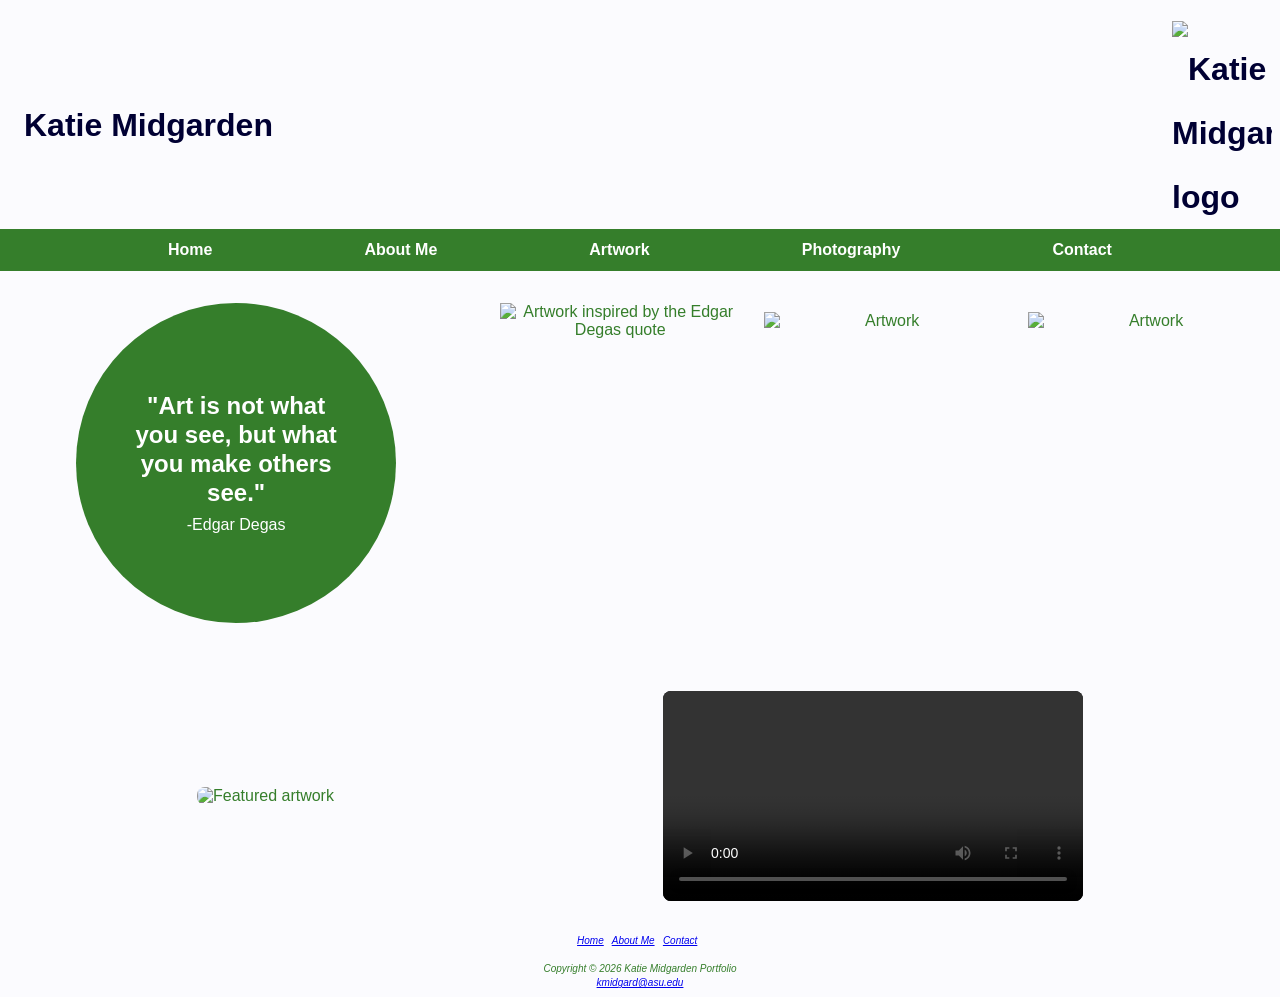
==== index.html @ 719eecd5 "Add files via upload Added index.html, kmidgard.css, aboutme.html, artwork.html, photography.html, a" ====
<!DOCTYPE html>
<html lang="en">
    <head>
        <title>Katie Midgarden</title>
        <meta charset="utf-8">
        <link rel="stylesheet" href="kmidgard.css">
    </head>
    <body>
        <header>
            <h1>
                <span>Katie Midgarden</span>
                <img src="mylogo.jpg" alt="Katie Midgarden logo" class="featured-image">
            </h1>
        </header>
        <nav>
            <b>
                <a href="index.html">Home</a>
                <a href="aboutme.html">About Me</a>
                <a href="artwork.html">Artwork</a>
                <a href="photography.html">Photography</a>
                <a href="contact.html">Contact</a>
            </b>
        </nav>
        <main>
            <div class="content-row">
                <section class="quote-section">
                    <h2>"Art is not what you see, but what you make others see."</h2>
                    <p>-Edgar Degas</p>
                </section>
                <section class="image-section">
                        <div class="image-placeholder quote-gallery">
                        <img src="quotepic.jpg" alt="Artwork inspired by the Edgar Degas quote" class="quote-image">
                        <img src="bee.jpg" alt="Artwork">
                        <img src="ship.jpg" alt="Artwork">
                        </div>
                </section>
            </div>
            <br><br>
            <div class="home-lower-row">
                <section class="three-image-group">
                    <img src="progress.jpg" alt="Featured artwork" class="home-featured-image">
                </section>
                <section class="video-section">
                    <h2>Featured Video</h2>
                    <video class="home-video" controls playsinline preload="metadata">
                        <source src="water.mp4" type="video/mp4">
                        Your browser does not support the video tag.
                    </video>
                </section>
            </div>
        </main>
        <footer>
            <i>
                <small>
                    <a href="index.html">Home</a> &nbsp;
                    <a href="aboutme.html">About Me</a> &nbsp;
                    <a href="contact.html">Contact</a> &nbsp;
                </small>
                <br>
                <br>
                <small>
                    Copyright &copy; 2026 Katie Midgarden Portfolio<br>
                    <a href="mailto:kmidgard@asu.edu">kmidgard@asu.edu</a>
                </small>
            </i>    
        </footer>
    </body>
</html>
---- kmidgard.css ----
body {
    background-color: #FBFBFE;
    color: #357E2B;
    font-family: Helvetica, Arial, sans-serif;
}
header {
    background-color: #FBFBFE;
    color: #000033;
    line-height: 400%;
    text-indent: 1em;
}
nav {
    background-color: #357E2B;
    font-weight: bold;
    margin-left: -8px;
    margin-right: -8px;
    padding: 0.75rem 1rem;
}
h1 {
    font-family: Helvetica, "Arial", sans-serif;
    margin-bottom: 0;
    display: flex;
    align-items: center;
    justify-content: space-between;
}
h2 {
    color: #357E2B;
    font-family: Helvetica, "Arial", sans-serif;
}
h3 {
    font-family: Helvetica, "Arial", sans-serif;
    color: #8cd44d;
}
dt {
    color: #99f092;
}
nav a {
    text-decoration: none;
    color: white
}
nav b {
    display: flex;
    gap: 0;
    justify-content: space-evenly;
}
footer {
    font-size: 75%;
    font-style: italic;
    text-align: center;
    font-family: Helvetica, "Arial", serif;
}
form {
    display: flex;
    flex-direction: column;
    align-items: flex-start;
    width: 400px;
    max-width: 100%;
}
label, 
input, 
textarea {
    display: block;
    width: 100%;
    text-align: left;
}
* {
    font-family: Helvetica, Arial, sans-serif;
}
form {
    display: grid;
    grid-template-columns: 160px 1fr;
    gap: 0.75rem 1rem;
    max-width: 600px;
    margin: 1rem 0;
}
form label {
    text-align: left;
    align-self: center;
    font-weight: bold;
}
form input[type="text"],
form input[type="email"],
form textarea {
    width: 100%;
    box-sizing: border-box;
    padding: 0.4rem 0.5rem;
}
form textarea {
    min-height: 90px;
    resize: vertical;
}
#mySubmit {
    grid-column: 2;
    justify-self: start;
    width: auto;
    padding: 0.35rem 0.9rem;
    font-size: 0.85rem;
    cursor: pointer;
}
.featured-image {
  width: 25%;
  max-width: 100px;
  height: auto;
  display: block;
}
.video-section {
    text-align: center;
}
.video-placeholder {
    display: flex;
    align-items: center;
    justify-content: center;
    width: 80%;
    max-width: 420px;
    margin: 0 auto;
    min-height: 180px;
    border: 2px dashed #357E2B;
    background-color: #eef8ec;
    margin-left: 0;
    margin-right: auto;
}
.home-video {
    display: block;
    width: 100%;
    max-width: 420px;
    height: auto;
    border-radius: 8px;
    background-color: #000;
    margin: 0 auto;
}
.home-lower-row {
    display: grid;
    grid-template-columns: 1fr 1fr;
    gap: 2em;
    align-items: center;
    justify-content: center;
    width: min(900px, 100%);
    margin: 0 auto 2em;
}
.three-image-group,
.video-section {
    width: 100%;
    display: flex;
    justify-content: center;
    align-items: center;
}
.three-image-group .home-featured-image,
.home-video {
    width: 100%;
    max-width: 420px;
    display: block;
    margin: 0 auto;
    height: auto;
}
.home-video {
    max-height: 340px;
}
.video-section h2 {
    display: none;
}
.video-row .image-section h2 {
    display: none;
}
.content-row {
    display: grid;
    grid-template-columns: 1fr 1.7fr;
    gap: 2em;
    align-items: start;
    margin: 2em 0;
}
.aboutme-layout section:first-child {
    display: flex;
    justify-content: center;
    align-items: flex-start;
    height: 100%;
}
.aboutme-layout section:first-child img {
    width: 100%;
    max-width: 320px;
    height: auto;
    display: block;
}
.aboutme-layout section:last-child {
    text-align: left;
    display: flex;
    flex-direction: column;
    align-items: flex-start;
    justify-content: flex-start;
    width: 100%;
}
.aboutme-layout section:last-child h3,
.aboutme-layout section:last-child p {
    margin: 0 0 0.75rem 0;
    width: 100%;
}
.quote-section {
    width: 320px;
    max-width: 100%;
    aspect-ratio: 1;
    box-sizing: border-box;
    border-radius: 50%;
    background-color: #357E2B;
    color: white;
    display: flex;
    flex-direction: column;
    justify-content: center;
    align-items: center;
    text-align: center;
    margin: 0 auto;
    overflow: hidden;
    padding: 0;
    gap: 0.5rem;
}
.home-featured-image {
    width: 100%;
    max-width: 420px;
    height: auto;
    display: block;
    border-radius: 8px;
    object-fit: cover;
    margin: 0 auto;
}
.quote-section h2,
.image-section h2,
.video-section h2 {
    margin-top: 0;
    color: white;
}
.quote-section h2,
.quote-section p {
    width: 78%;
    max-width: 220px;
    margin: 0;
    text-align: center;
    line-height: 1.2;
}
.quote-section p {
    margin-top: 0;
}
.image-section {
    text-align: center;
}
.gallery-grid {
    display: grid;
    grid-template-columns: repeat(5, minmax(120px, 1fr));
    gap: 0.75rem;
    margin: 2rem auto;
    max-width: 100%;
    align-items: stretch;
}
.gallery-item {
    background: transparent;
    border: none;
    padding: 0;
    margin: 0;
    text-align: center;
}
.gallery-item img {
    width: 100%;
    height: 160px;
    object-fit: contain;
    background-color: #f3f8f2;
    display: block;
    border-radius: 6px;
    box-shadow: 0 2px 6px rgba(0, 0, 0, 0.08);
}
.quote-gallery {
    display: grid;
    grid-template-columns: repeat(3, 1fr);
    gap: 16px;
    align-items: center;
    width: min(100%, 900px);
    margin: 0 auto;
}
.quote-gallery img {
    width: 100%;
    height: auto;
    max-width: 240px;
    display: block;
    object-fit: contain;
    justify-self: center;
    align-self: center;
}
.quote-image {
    display: block;
    width: 100%;
    max-width: 180px;
    height: auto;
}
.video-row {
    display: flex;
    flex-direction: column;
    align-items: center;
    margin-left: 0;
    margin-right: auto;
}
.video-row .video-section {
    width: 100%;
}
.video-row .image-section {
    align-self: flex-end;
    width: calc(50% - 1em);
}
@media (max-width: 700px) {
    .content-row {
        grid-template-columns: 1fr;
    }
    .gallery-grid {
        grid-template-columns: repeat(2, minmax(120px, 1fr));
    }
    .video-row .image-section {
        align-self: stretch;
        width: 100%;
    }
}

@media (max-width: 500px) {
    .gallery-grid {
        grid-template-columns: 1fr;
    }
}
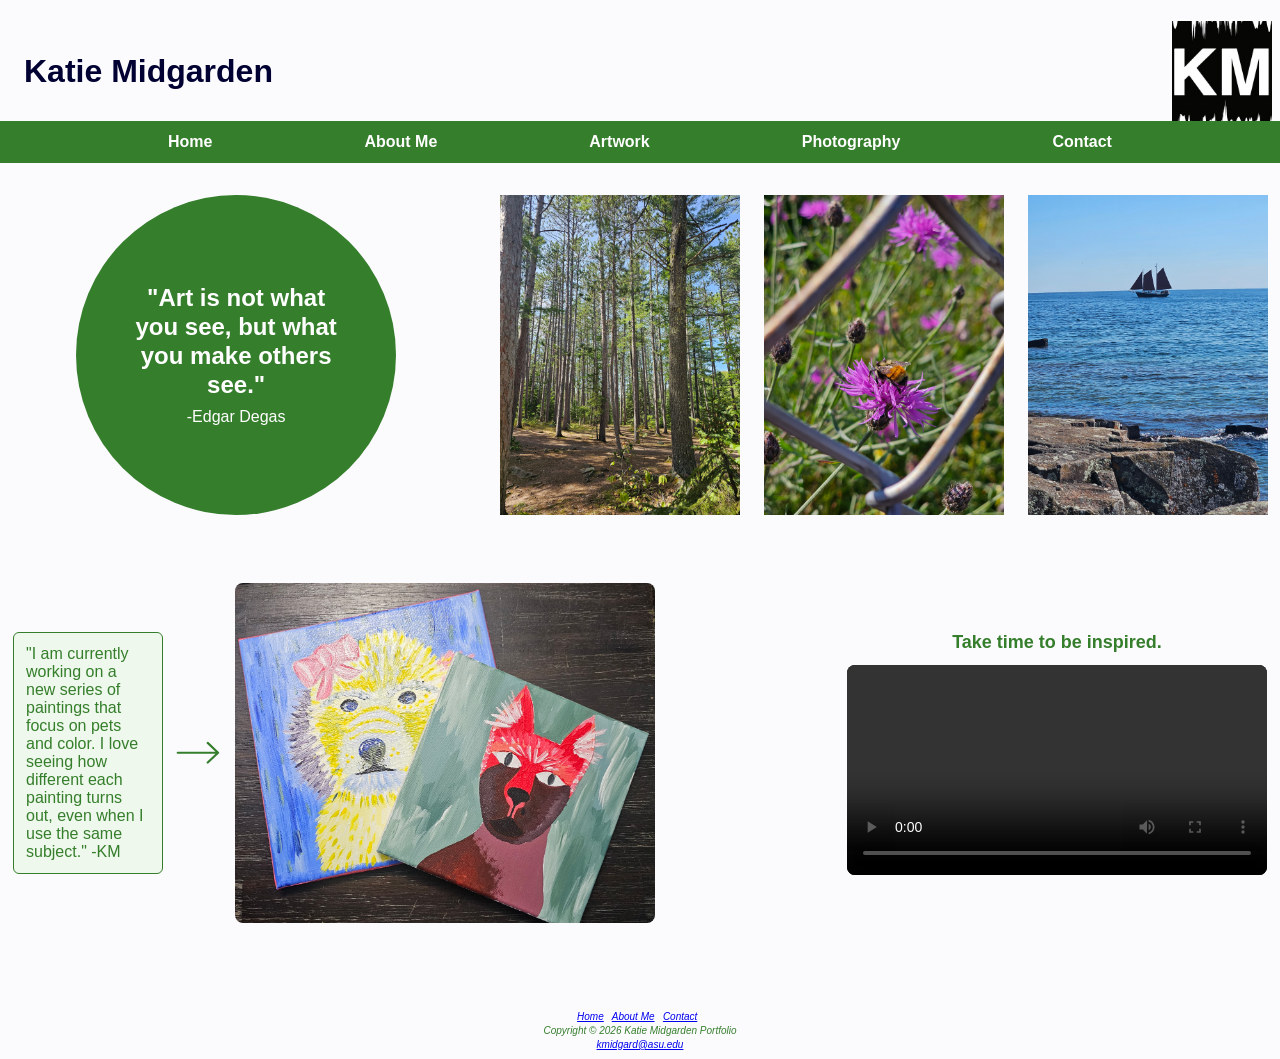
==== commit ddd6b703: "Add files via upload Added final home page files" ====
--- a/index.html
+++ b/index.html
@@ -3,6 +3,8 @@
     <head>
         <title>Katie Midgarden</title>
         <meta charset="utf-8">
+        <meta name="description" content="Katie Midgarden's portfolio featuring artwork, photography, and creative inspiration.">
+        <meta name="viewport" content="width=device-width, initial-scale=1.0">
         <link rel="stylesheet" href="kmidgard.css">
     </head>
     <body>
@@ -38,10 +40,19 @@
             <br><br>
             <div class="home-lower-row">
                 <section class="three-image-group">
+                    <div class="featured-description">
+                        <p>"I am currently working on a new series of paintings that focus on pets and color. 
+                            I love seeing how different each painting turns out, even when I use the same subject." -KM
+                            </p>
+                    </div>
+                    <svg class="featured-arrow" viewBox="0 0 88 56" aria-hidden="true" focusable="false">
+                        <path d="M 5 27 H 79 M 60 9 L 79 27 L 60 45" />
+                    </svg>
                     <img src="progress.jpg" alt="Featured artwork" class="home-featured-image">
                 </section>
-                <section class="video-section">
+                <section class="video-section home-video-section">
                     <h2>Featured Video</h2>
+                    <p class="home-video-caption">Take time to be inspired.</p>
                     <video class="home-video" controls playsinline preload="metadata">
                         <source src="water.mp4" type="video/mp4">
                         Your browser does not support the video tag.
@@ -49,6 +60,9 @@
                 </section>
             </div>
         </main>
+                <br>
+                <br>
+                <br>
         <footer>
             <i>
                 <small>
@@ -56,7 +70,6 @@
                     <a href="aboutme.html">About Me</a> &nbsp;
                     <a href="contact.html">Contact</a> &nbsp;
                 </small>
-                <br>
                 <br>
                 <small>
                     Copyright &copy; 2026 Katie Midgarden Portfolio<br>
--- a/kmidgard.css
+++ b/kmidgard.css
@@ -88,6 +88,25 @@
 form textarea {
     min-height: 90px;
     resize: vertical;
+}
+.contact-layout {
+    display: grid;
+    grid-template-columns: minmax(0, 1.15fr) minmax(0, 1fr);
+    gap: 2rem;
+    align-items: center;
+}
+.contact-details {
+    margin-left: 2in;
+}
+.contact-details form {
+    width: min(400px, 100%);
+}
+.contact-image {
+    display: block;
+    width: 100%;
+    max-width: 320px;
+    height: auto;
+    justify-self: center;
 }
 #mySubmit {
     grid-column: 2;
@@ -130,19 +149,76 @@
 }
 .home-lower-row {
     display: grid;
-    grid-template-columns: 1fr 1fr;
-    gap: 2em;
-    align-items: center;
-    justify-content: center;
-    width: min(900px, 100%);
+    grid-template-columns: minmax(0, 642px) minmax(0, 420px);
+    column-gap: 2in;
+    row-gap: 2rem;
+    align-items: center;
+    justify-content: center;
+    width: min(1254px, 100%);
     margin: 0 auto 2em;
 }
-.three-image-group,
 .video-section {
     width: 100%;
     display: flex;
     justify-content: center;
     align-items: center;
+}
+.home-video-section {
+    flex-direction: column;
+}
+.home-video-caption {
+    width: 100%;
+    margin: 0 0 0.75rem;
+    color: #357E2B;
+    font-weight: bold;
+    font-size: 1.125rem;
+    text-align: center;
+}
+.three-image-group {
+    display: grid;
+    grid-template-columns: minmax(110px, 150px) 48px minmax(0, 420px);
+    gap: 0.75rem;
+    align-items: center;
+    justify-content: center;
+}
+.featured-arrow {
+    display: block;
+    width: 100%;
+    height: auto;
+    stroke: #357E2B;
+    stroke-width: 4;
+    stroke-linecap: round;
+    stroke-linejoin: round;
+    fill: none;
+    animation: featured-arrow-nudge 1.4s ease-in-out infinite;
+}
+@keyframes featured-arrow-nudge {
+    0%,
+    100% {
+        transform: translateX(0);
+    }
+    50% {
+        transform: translateX(5px);
+    }
+}
+@media (prefers-reduced-motion: reduce) {
+    .featured-arrow {
+        animation: none;
+    }
+}
+.featured-description {
+    box-sizing: border-box;
+    min-height: 120px;
+    padding: 0.75rem;
+    border: 1px solid #357E2B;
+    border-radius: 6px;
+    background-color: #eef8ec;
+    color: #357E2B;
+    display: flex;
+    align-items: center;
+}
+.featured-description p {
+    margin: 0;
 }
 .three-image-group .home-featured-image,
 .home-video {
@@ -168,6 +244,12 @@
     align-items: start;
     margin: 2em 0;
 }
+.aboutme-layout {
+    grid-template-columns: minmax(240px, 320px) minmax(0, 1fr) 165px;
+    gap: 1rem;
+    width: min(100%, 1050px);
+    margin: 2em auto;
+}
 .aboutme-layout section:first-child {
     display: flex;
     justify-content: center;
@@ -180,7 +262,7 @@
     height: auto;
     display: block;
 }
-.aboutme-layout section:last-child {
+.aboutme-copy {
     text-align: left;
     display: flex;
     flex-direction: column;
@@ -188,10 +270,33 @@
     justify-content: flex-start;
     width: 100%;
 }
-.aboutme-layout section:last-child h3,
-.aboutme-layout section:last-child p {
+.aboutme-copy h3,
+.aboutme-copy p {
     margin: 0 0 0.75rem 0;
     width: 100%;
+}
+.instagram-follow {
+    align-self: center;
+    display: flex;
+    flex-direction: column;
+    gap: 0.4rem;
+    padding: 0.75rem;
+    border: 1px solid #357E2B;
+    border-radius: 6px;
+    background-color: #eef8ec;
+    text-align: center;
+    font-size: 0.85rem;
+}
+.instagram-logo {
+    display: block;
+    width: 32px;
+    height: 32px;
+    align-self: center;
+}
+.instagram-follow a {
+    color: #357E2B;
+    font-weight: bold;
+    overflow-wrap: anywhere;
 }
 .quote-section {
     width: 320px;
@@ -264,6 +369,34 @@
     border-radius: 6px;
     box-shadow: 0 2px 6px rgba(0, 0, 0, 0.08);
 }
+.painting-table-scroll {
+    max-width: 100%;
+    overflow-x: auto;
+    margin: 2rem auto;
+}
+.painting-info-table {
+    width: min(100%, 700px);
+    table-layout: fixed;
+    border-collapse: collapse;
+    color: #357E2B;
+    margin: 0 auto;
+}
+.painting-info-table th {
+    padding: 0.5rem;
+    text-align: center;
+    font-weight: bold;
+    background-color: #eaf4e8;
+    border: 1px solid #357E2B;
+    color: #357E2B;
+}
+.painting-info-table td {
+    height: 36px;
+    padding: 0.3rem;
+    border: 1px solid #357E2B;
+    background-color: #f3f8f2;
+    text-align: center;
+    vertical-align: middle;
+}
 .quote-gallery {
     display: grid;
     grid-template-columns: repeat(3, 1fr);
@@ -301,9 +434,37 @@
     align-self: flex-end;
     width: calc(50% - 1em);
 }
+@media (max-width: 1270px) {
+    .home-lower-row {
+        grid-template-columns: 1fr;
+    }
+}
+@media (max-width: 1000px) {
+    .aboutme-layout {
+        grid-template-columns: minmax(220px, 320px) minmax(0, 1fr);
+        width: min(100%, 900px);
+    }
+    .instagram-follow {
+        grid-column: 2;
+        justify-self: start;
+        align-self: start;
+    }
+}
 @media (max-width: 700px) {
     .content-row {
         grid-template-columns: 1fr;
+    }
+    .contact-layout {
+        grid-template-columns: 1fr;
+    }
+    .contact-details {
+        margin-left: 0;
+    }
+    .instagram-follow {
+        grid-column: 1;
+    }
+    .three-image-group {
+        grid-template-columns: minmax(90px, 0.8fr) 36px minmax(0, 1.2fr);
     }
     .gallery-grid {
         grid-template-columns: repeat(2, minmax(120px, 1fr));
